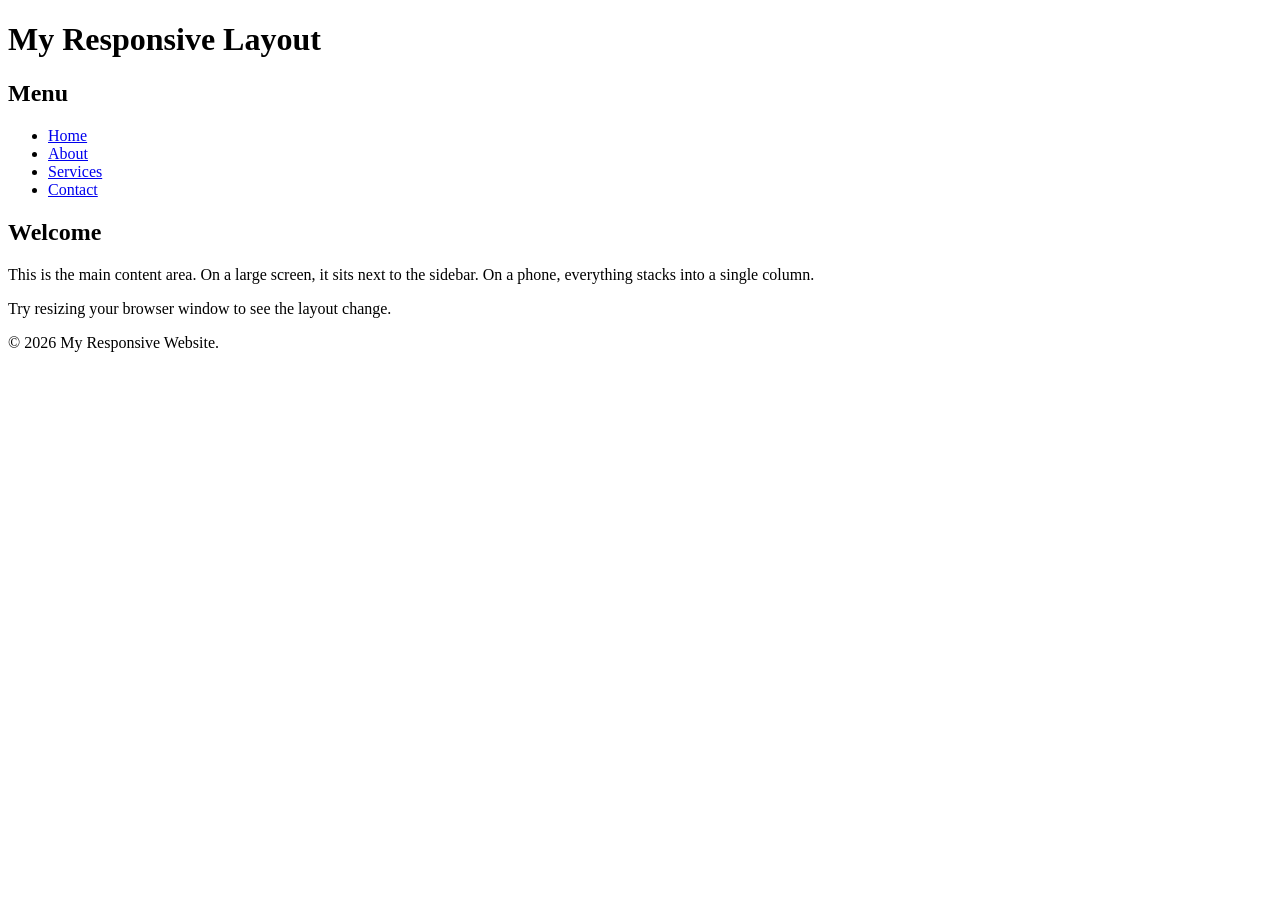
==== task3-responsive-layout/index.html @ 0de737e1 "Add Task 3 responsive layout HTML structure" ====
<!DOCTYPE html>
<html lang="en">
<head>
    <meta charset="UTF-8">
    <meta name="viewport" content="width=device-width, initial-scale=1.0">
    <title>Responsive Layout </title>
    <link rel="stylesheet" href="style.css">
</head>
<body>
    <div class="layout">
        <header>
            <h1>My Responsive Layout</h1>
        </header>

        <aside class="sidebar">
            <h2>Menu</h2>
            <ul>
                <li><a href="#">Home</a></li>
                <li><a href="#">About</a></li>
                <li><a href="#">Services</a></li>
                <li><a href="#">Contact</a></li>
            </ul>
        </aside>

        <main class="content">
            <h2>Welcome </h2>
            <p>
                This is the main content area. On a large screen, it sits next to the
                sidebar. On a phone, everything stacks into a single column.
            </p>
            <p>Try resizing your browser window to see the layout change.</p>
        </main>

        <footer class="footer">
        <p>&copy; 2026 My Responsive Website.</p>
        </footer>
    </div>
</body>
</html>
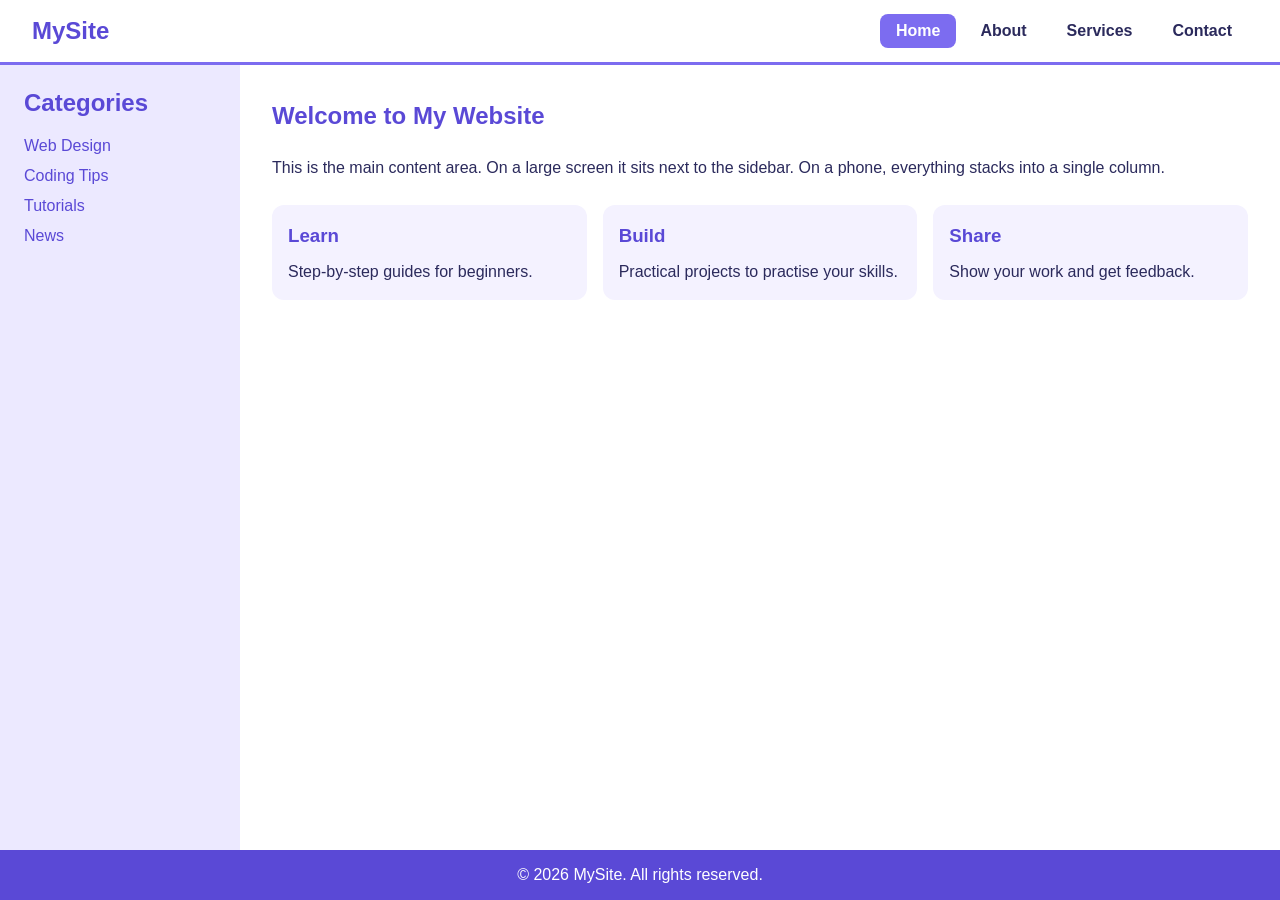
==== commit de76424d: "Add Task 3 desktop grid layout with CSS" ====
--- a/task3-responsive-layout/index.html
+++ b/task3-responsive-layout/index.html
@@ -7,33 +7,57 @@
     <link rel="stylesheet" href="style.css">
 </head>
 <body>
-    <div class="layout">
-        <header>
-            <h1>My Responsive Layout</h1>
-        </header>
 
-        <aside class="sidebar">
-            <h2>Menu</h2>
-            <ul>
-                <li><a href="#">Home</a></li>
-                <li><a href="#">About</a></li>
-                <li><a href="#">Services</a></li>
-                <li><a href="#">Contact</a></li>
-            </ul>
-        </aside>
+  <div class="layout">
 
-        <main class="content">
-            <h2>Welcome </h2>
-            <p>
-                This is the main content area. On a large screen, it sits next to the
-                sidebar. On a phone, everything stacks into a single column.
-            </p>
-            <p>Try resizing your browser window to see the layout change.</p>
-        </main>
+    <header class="header">
+      <a class="logo" href="#">MySite</a>
+      <nav class="nav">
+        <a href="#" class="active">Home</a>
+        <a href="#">About</a>
+        <a href="#">Services</a>
+        <a href="#">Contact</a>
+      </nav>
+    </header>
 
-        <footer class="footer">
-        <p>&copy; 2026 My Responsive Website.</p>
-        </footer>
-    </div>
+    <aside class="sidebar">
+      <h2>Categories</h2>
+      <ul>
+        <li><a href="#">Web Design</a></li>
+        <li><a href="#">Coding Tips</a></li>
+        <li><a href="#">Tutorials</a></li>
+        <li><a href="#">News</a></li>
+      </ul>
+    </aside>
+
+    <main class="content">
+      <h2>Welcome to My Website</h2>
+      <p>
+        This is the main content area. On a large screen it sits next to the
+        sidebar. On a phone, everything stacks into a single column.
+      </p>
+
+      <div class="cards">
+        <article class="info-card">
+          <h3>Learn</h3>
+          <p>Step-by-step guides for beginners.</p>
+        </article>
+        <article class="info-card">
+          <h3>Build</h3>
+          <p>Practical projects to practise your skills.</p>
+        </article>
+        <article class="info-card">
+          <h3>Share</h3>
+          <p>Show your work and get feedback.</p>
+        </article>
+      </div>
+    </main>
+
+    <footer class="footer">
+      <p>&copy; 2026 MySite. All rights reserved.</p>
+    </footer>
+
+  </div>
+
 </body>
 </html>
--- a/task3-responsive-layout/style.css
+++ b/task3-responsive-layout/style.css
@@ -0,0 +1,138 @@
+* {
+  box-sizing: border-box;
+}
+
+body {
+  margin: 0;
+  font-family: "Trebuchet MS", Arial, sans-serif;
+  background: #f4f2ff;
+  color: #2b2a5c;
+}
+
+.layout {
+  display: grid;
+  grid-template-columns: 240px 1fr;
+  grid-template-rows: auto 1fr auto;
+  grid-template-areas:
+    "header  header"
+    "sidebar content"
+    "footer  footer";
+  min-height: 100vh;
+}
+
+/* Header and navigation bar */
+.header {
+  grid-area: header;
+  display: flex;
+  justify-content: space-between;
+  align-items: center;
+  padding: 14px 32px;
+  background: #ffffff;
+  border-bottom: 3px solid #7c6cf0;
+}
+
+.logo {
+  font-size: 1.5rem;
+  font-weight: bold;
+  color: #5a49d6;
+  text-decoration: none;
+}
+
+.nav {
+  display: flex;
+  gap: 8px;
+}
+
+.nav a {
+  padding: 8px 16px;
+  border-radius: 8px;
+  color: #2b2a5c;
+  text-decoration: none;
+  font-weight: bold;
+  transition: background 0.3s ease, color 0.3s ease;
+}
+
+.nav a:hover {
+  background: #ece9ff;
+  color: #5a49d6;
+}
+
+.nav a.active {
+  background: #7c6cf0;
+  color: #ffffff;
+}
+
+/* Sidebar */
+.sidebar {
+  grid-area: sidebar;
+  background: #ece9ff;
+  padding: 24px;
+}
+
+.sidebar h2,
+.content h2 {
+  margin-top: 0;
+  color: #5a49d6;
+}
+
+.sidebar ul {
+  list-style: none;
+  padding: 0;
+  margin: 0;
+}
+
+.sidebar li {
+  margin-bottom: 12px;
+}
+
+.sidebar a {
+  color: #5a49d6;
+  text-decoration: none;
+}
+
+.sidebar a:hover {
+  text-decoration: underline;
+}
+
+/* Main content */
+.content {
+  grid-area: content;
+  background: #ffffff;
+  padding: 32px;
+  line-height: 1.6;
+}
+
+.cards {
+  display: grid;
+  grid-template-columns: repeat(auto-fit, minmax(180px, 1fr));
+  gap: 16px;
+  margin-top: 24px;
+}
+
+.info-card {
+  background: #f4f2ff;
+  border-radius: 12px;
+  padding: 16px;
+}
+
+.info-card h3 {
+  margin: 0 0 8px;
+  color: #5a49d6;
+}
+
+.info-card p {
+  margin: 0;
+}
+
+/* Footer */
+.footer {
+  grid-area: footer;
+  background: #5a49d6;
+  color: #ffffff;
+  text-align: center;
+  padding: 16px;
+}
+
+.footer p {
+  margin: 0;
+}
